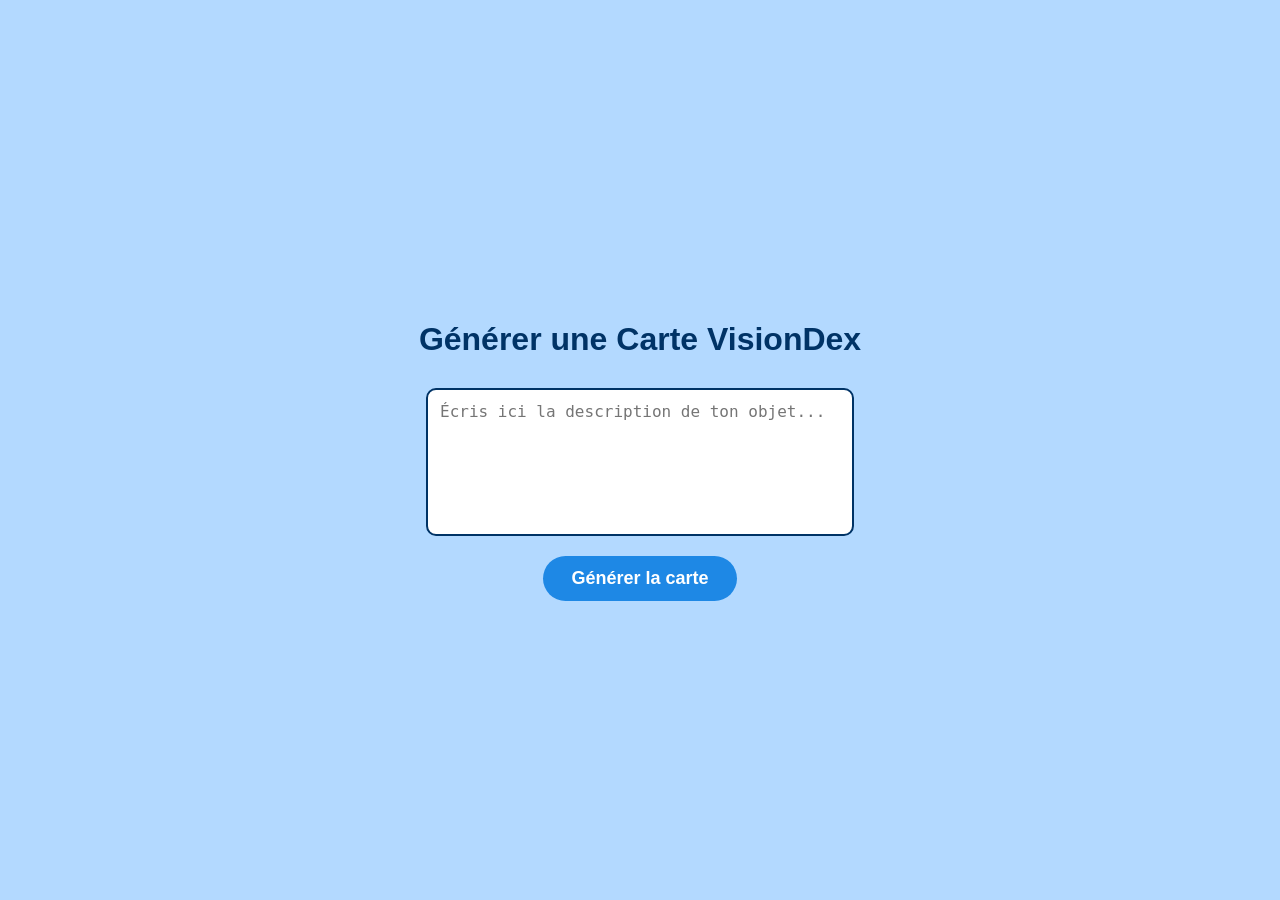
==== index.html @ 1faa7a64 "build: ajout de l'appel au worker Cloudflare pour les tests - Remplacement de l'appel local (localho" ====
<!doctype html>
<html lang="fr">
  <head>
    <meta charset="UTF-8" />
    <title>VisionDex</title>
    <link rel="stylesheet" href="css/index.css" />
  </head>

  <body>
    <h1>Générer une Carte VisionDex</h1>

    <textarea
      id="description"
      placeholder="Écris ici la description de ton objet..."
    ></textarea>

    <button id="generate">Générer la carte</button>

    <script src="js/app.js"></script>
  </body>
</html>
---- css/index.css ----
body {
      margin: 0;
      padding: 0;
      background: #b3d9ff; /* bleu clair */
      font-family: "Poppins", sans-serif;
      display: flex;
      flex-direction: column;
      justify-content: center;
      align-items: center;
      height: 100vh;
      text-align: center;
    }

    h1 {
      font-size: 32px;
      margin-bottom: 30px;
      color: #003366;
    }

    textarea {
      width: 400px;
      height: 120px;
      padding: 12px;
      border-radius: 10px;
      border: 2px solid #003366;
      font-size: 16px;
      resize: none;
      outline: none;
    }

    button {
      margin-top: 20px;
      padding: 12px 28px;
      font-size: 18px;
      font-weight: 600;
      background: #1e88e5;
      color: white;
      border: none;
      border-radius: 999px;
      cursor: pointer;
      transition: 0.25s ease;
    }

    button:hover {
      transform: scale(1.05);
      background: #1565c0;
    }
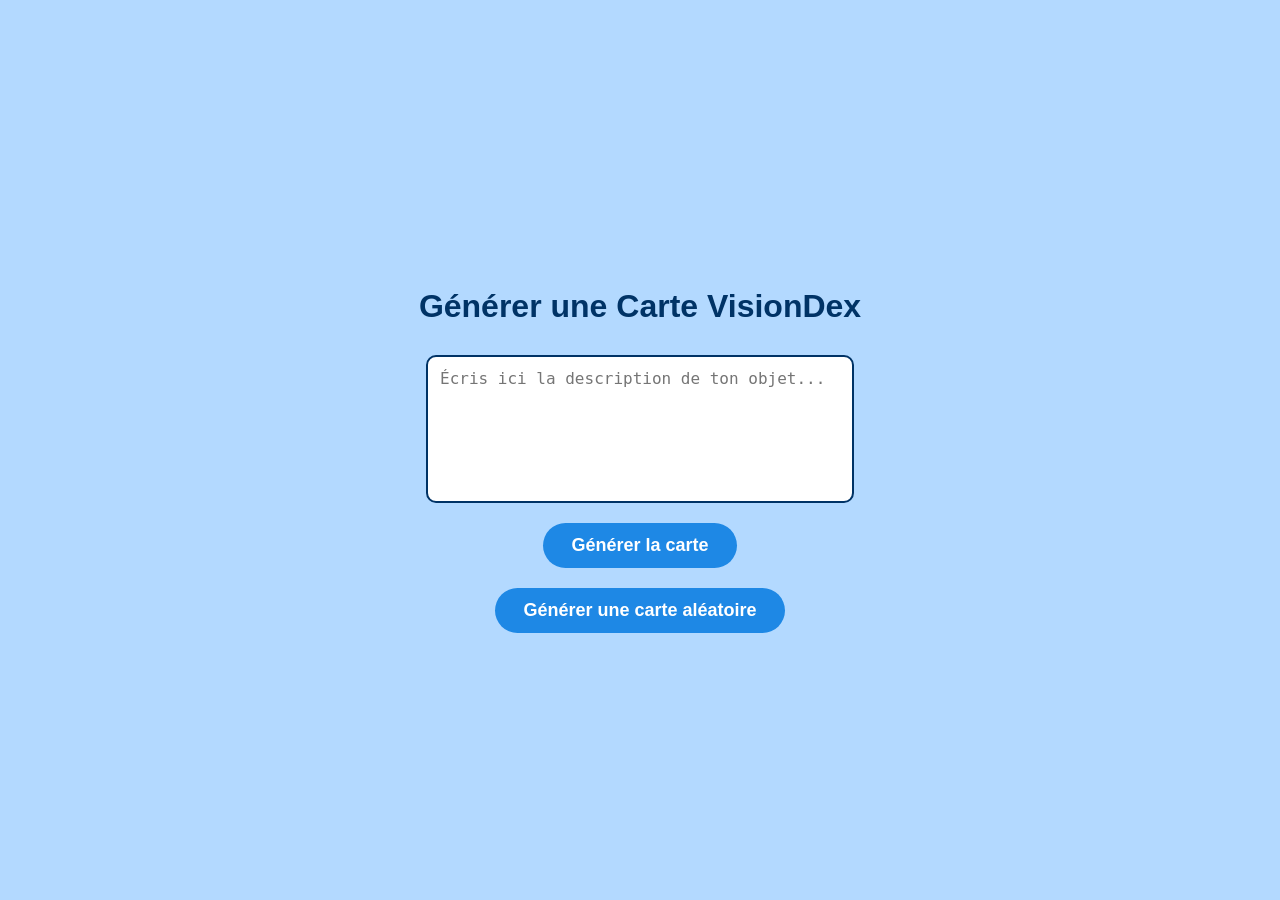
==== commit 928e21e5: "feat:  ajout bouton generer carte aléatoire" ====
--- a/index.html
+++ b/index.html
@@ -15,6 +15,7 @@
     ></textarea>
 
     <button id="generate">Générer la carte</button>
+    <button id="random-card" class="add-btn">Générer une carte aléatoire</button>
 
     <script src="js/app.js"></script>
   </body>
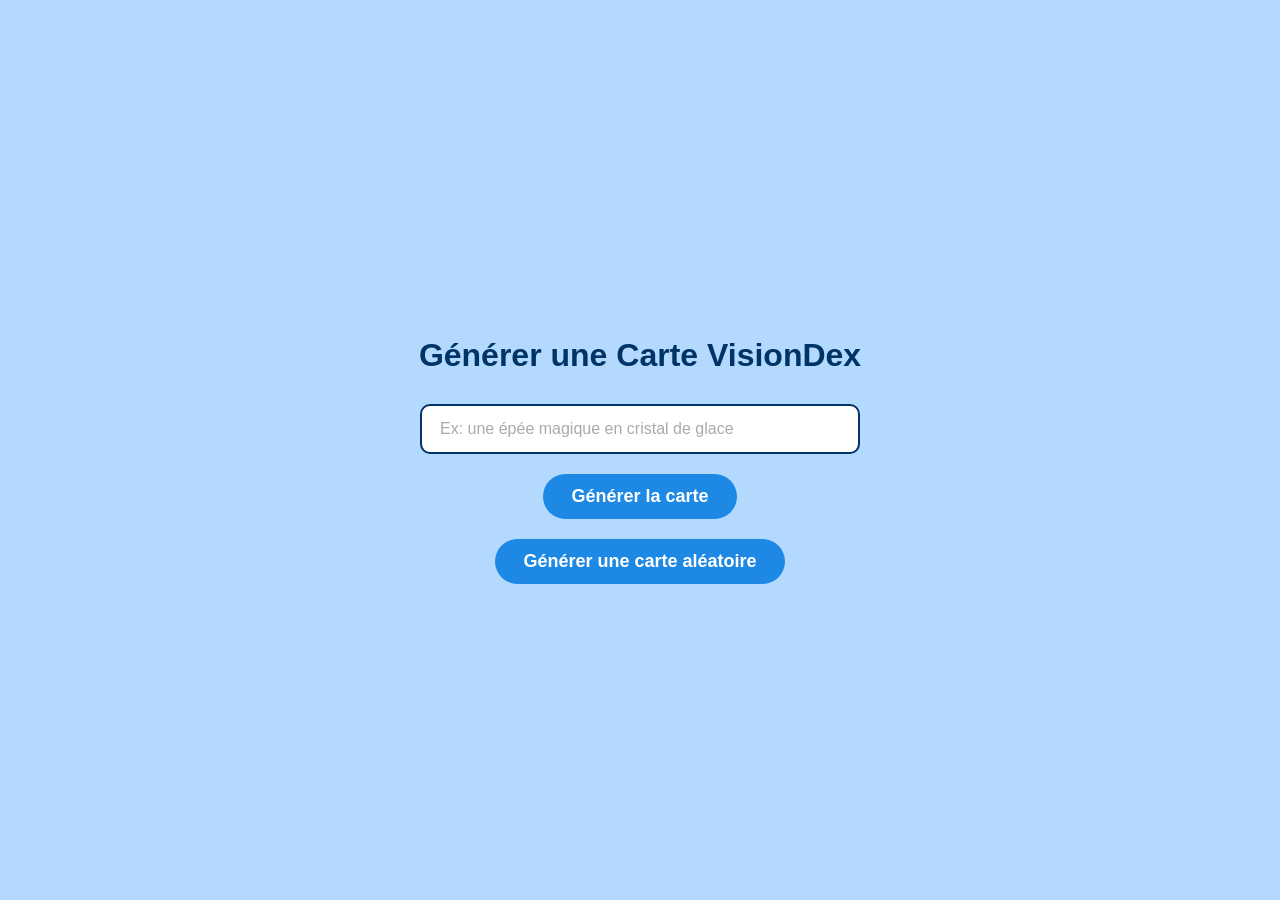
==== commit 3608b02f: "refactor: remplacement textarea par input avec restriction lettres uniquement" ====
--- a/index.html
+++ b/index.html
@@ -9,10 +9,15 @@
   <body>
     <h1>Générer une Carte VisionDex</h1>
 
-    <textarea
-      id="description"
-      placeholder="Écris ici la description de ton objet..."
-    ></textarea>
+   <input
+        type="text"
+        id="description"
+        placeholder="Ex: une épée magique en cristal de glace"
+        maxlength="100"
+        pattern="[A-Za-zÀ-ÿ\s\-']+"
+        title="Seules les lettres, espaces, tirets et apostrophes sont autorisés"
+        autocomplete="off"
+      />
 
     <button id="generate">Générer la carte</button>
     <button id="random-card" class="add-btn">Générer une carte aléatoire</button>
--- a/css/index.css
+++ b/css/index.css
@@ -1,47 +1,55 @@
-    body {
-      margin: 0;
-      padding: 0;
-      background: #b3d9ff; /* bleu clair */
-      font-family: "Poppins", sans-serif;
-      display: flex;
-      flex-direction: column;
-      justify-content: center;
-      align-items: center;
-      height: 100vh;
-      text-align: center;
-    }
+body {
+  margin: 0;
+  padding: 0;
+  background: #b3d9ff; /* bleu clair */
+  font-family: "Poppins", sans-serif;
+  display: flex;
+  flex-direction: column;
+  justify-content: center;
+  align-items: center;
+  height: 100vh;
+  text-align: center;
+}
 
-    h1 {
-      font-size: 32px;
-      margin-bottom: 30px;
-      color: #003366;
-    }
+h1 {
+  font-size: 32px;
+  margin-bottom: 30px;
+  color: #003366;
+}
 
-    textarea {
-      width: 400px;
-      height: 120px;
-      padding: 12px;
-      border-radius: 10px;
-      border: 2px solid #003366;
-      font-size: 16px;
-      resize: none;
-      outline: none;
-    }
+/* Version input qui ressemble à l'ancien textarea */
+input {
+  width: 400px;
+  padding: 14px 18px;
+  border-radius: 10px;  /* Moins arrondi, comme l'ancien textarea */
+  border: 2px solid #003366;
+  font-size: 16px;
+  outline: none;
+  font-family: "Poppins", sans-serif;
+}
 
-    button {
-      margin-top: 20px;
-      padding: 12px 28px;
-      font-size: 18px;
-      font-weight: 600;
-      background: #1e88e5;
-      color: white;
-      border: none;
-      border-radius: 999px;
-      cursor: pointer;
-      transition: 0.25s ease;
-    }
+input:focus {
+  border-color: #ff9800;
+}
 
-    button:hover {
-      transform: scale(1.05);
-      background: #1565c0;
-    }+input::placeholder {
+  color: #aaa;
+}
+
+button {
+  margin-top: 20px;
+  padding: 12px 28px;
+  font-size: 18px;
+  font-weight: 600;
+  background: #1e88e5;
+  color: white;
+  border: none;
+  border-radius: 999px;
+  cursor: pointer;
+  transition: 0.25s ease;
+}
+
+button:hover {
+  transform: scale(1.05);
+  background: #1565c0;
+}
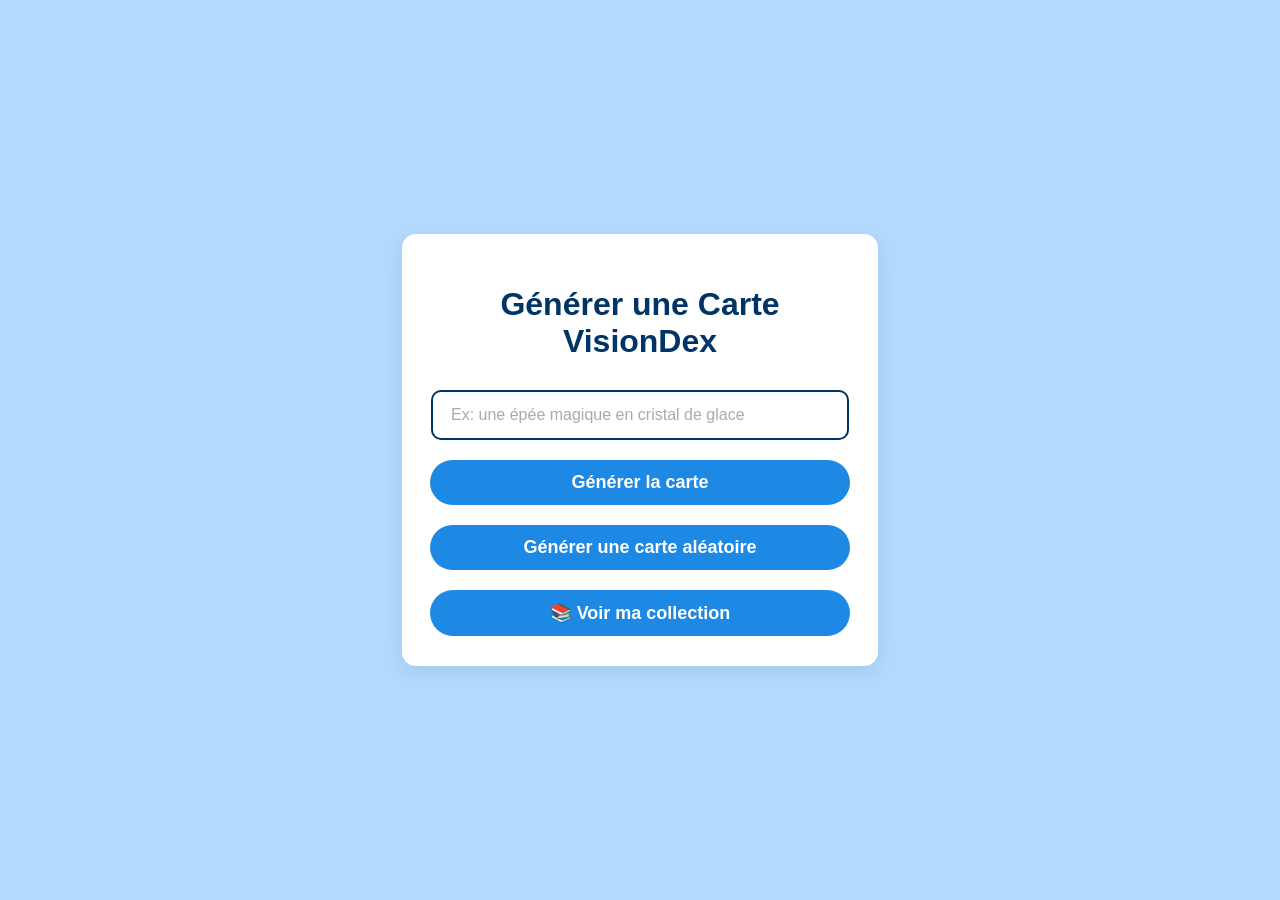
==== commit 2cc47bca: "feat: design des pages html" ====
--- a/index.html
+++ b/index.html
@@ -7,9 +7,10 @@
   </head>
 
   <body>
-    <h1>Générer une Carte VisionDex</h1>
+    <div class="box">
+      <h1>Générer une Carte VisionDex</h1>
 
-   <input
+      <input
         type="text"
         id="description"
         placeholder="Ex: une épée magique en cristal de glace"
@@ -19,9 +20,14 @@
         autocomplete="off"
       />
 
-    <button id="generate">Générer la carte</button>
-    <button id="random-card" class="add-btn">Générer une carte aléatoire</button>
-
+      <button id="generate">Générer la carte</button>
+      <button id="random-card" class="add-btn">
+        Générer une carte aléatoire
+      </button>
+      <button id="open-collection" class="collection-btn">
+        📚 Voir ma collection
+      </button>
+    </div>
     <script src="js/app.js"></script>
   </body>
 </html>
--- a/css/index.css
+++ b/css/index.css
@@ -1,31 +1,43 @@
+/*GLOBAL*/
 body {
   margin: 0;
   padding: 0;
-  background: #b3d9ff; /* bleu clair */
+  background: #b3d9ff;
   font-family: "Poppins", sans-serif;
+
   display: flex;
   flex-direction: column;
-  justify-content: center;
+  justify-content: center;   /* 🔥 centre tout le bloc (titre + box) */
   align-items: center;
   height: 100vh;
   text-align: center;
 }
 
+/* TITRE */
 h1 {
   font-size: 32px;
   margin-bottom: 30px;
   color: #003366;
 }
 
-/* Version input qui ressemble à l'ancien textarea */
+/* CONTENEUR PRINCIPAL */
+.box {
+  background: white;
+  padding: 30px 28px;
+  border-radius: 14px;
+  box-shadow: 0 6px 20px rgba(0,0,0,0.08);
+  width: 420px;
+  max-width: 90%;
+}
+
+/* INPUT */
 input {
-  width: 400px;
+  width: 90%;
   padding: 14px 18px;
-  border-radius: 10px;  /* Moins arrondi, comme l'ancien textarea */
+  border-radius: 10px;
   border: 2px solid #003366;
   font-size: 16px;
   outline: none;
-  font-family: "Poppins", sans-serif;
 }
 
 input:focus {
@@ -36,6 +48,7 @@
   color: #aaa;
 }
 
+/* BOUTONS */
 button {
   margin-top: 20px;
   padding: 12px 28px;
@@ -47,9 +60,21 @@
   border-radius: 999px;
   cursor: pointer;
   transition: 0.25s ease;
+  width: 100%;
 }
 
 button:hover {
   transform: scale(1.05);
   background: #1565c0;
-}+}
+
+/* BOUTON SECONDAIRE */
+.secondary {
+  background: #7b8a97;
+}
+
+.secondary:hover {
+  background: #5f6b75;
+}
+
+
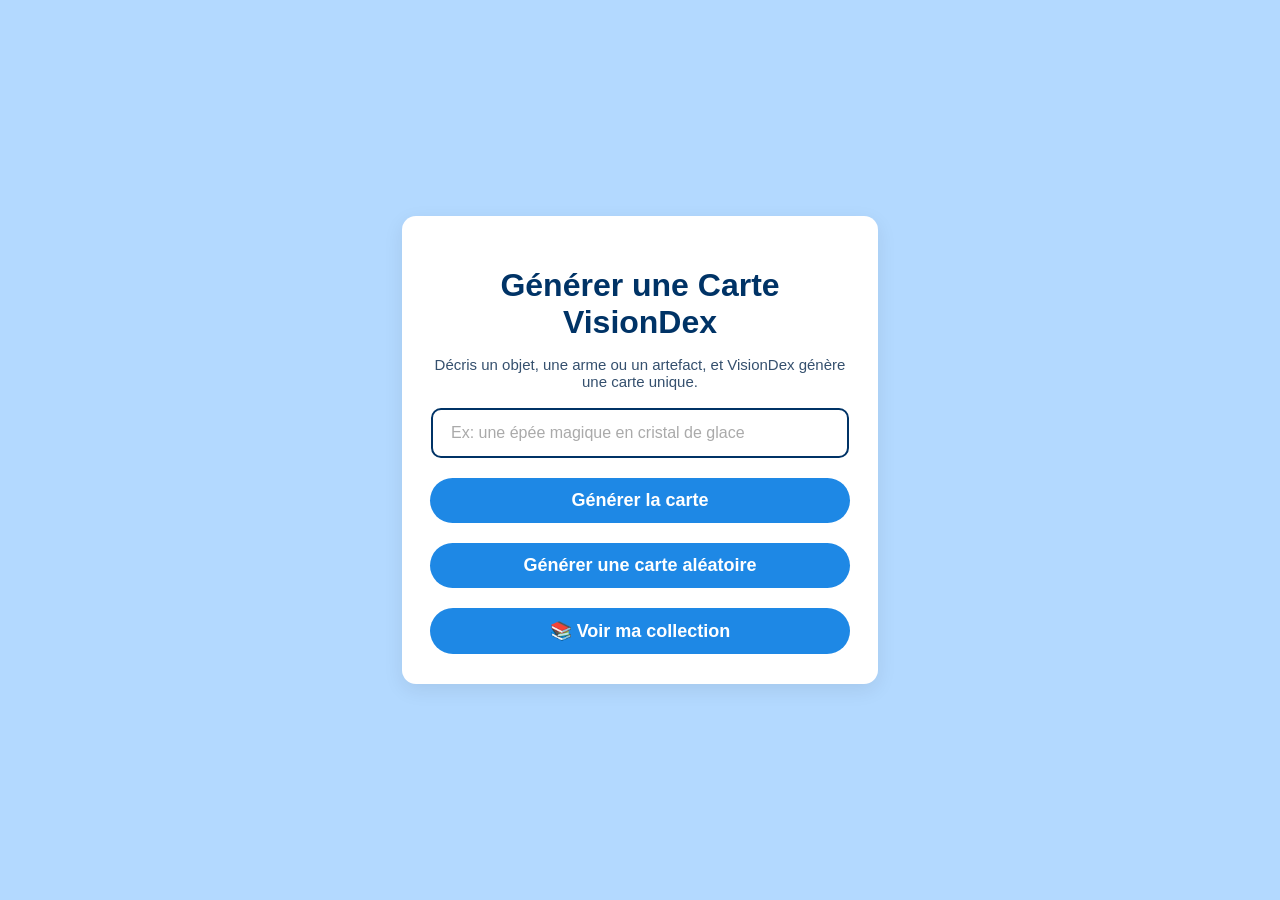
==== commit 30e978cd: "ajout d'une description" ====
--- a/index.html
+++ b/index.html
@@ -4,12 +4,16 @@
     <meta charset="UTF-8" />
     <title>VisionDex</title>
     <link rel="stylesheet" href="css/index.css" />
+    <meta name="viewport" content="width=device-width, initial-scale=1.0" />
   </head>
 
   <body>
     <div class="box">
       <h1>Générer une Carte VisionDex</h1>
-
+      <p class="subtitle">
+        Décris un objet, une arme ou un artefact, et VisionDex génère une carte
+        unique.
+      </p>
       <input
         type="text"
         id="description"
--- a/css/index.css
+++ b/css/index.css
@@ -1,4 +1,4 @@
-/*GLOBAL*/
+/* Global */
 body {
   margin: 0;
   padding: 0;
@@ -7,30 +7,29 @@
 
   display: flex;
   flex-direction: column;
-  justify-content: center;   /* 🔥 centre tout le bloc (titre + box) */
+  justify-content: center;
   align-items: center;
   height: 100vh;
   text-align: center;
 }
 
-/* TITRE */
+/* Titre */
 h1 {
   font-size: 32px;
-  margin-bottom: 30px;
+  margin-bottom: 25px;
   color: #003366;
 }
 
-/* CONTENEUR PRINCIPAL */
+/* Conteneur principal */
 .box {
   background: white;
   padding: 30px 28px;
   border-radius: 14px;
-  box-shadow: 0 6px 20px rgba(0,0,0,0.08);
+  box-shadow: 0 6px 20px rgba(0, 0, 0, 0.08);
   width: 420px;
   max-width: 90%;
 }
-
-/* INPUT */
+/* Input */
 input {
   width: 90%;
   padding: 14px 18px;
@@ -48,7 +47,7 @@
   color: #aaa;
 }
 
-/* BOUTONS */
+/* Boutons */
 button {
   margin-top: 20px;
   padding: 12px 28px;
@@ -68,7 +67,7 @@
   background: #1565c0;
 }
 
-/* BOUTON SECONDAIRE */
+/* Bouton secondaire */
 .secondary {
   background: #7b8a97;
 }
@@ -77,4 +76,62 @@
   background: #5f6b75;
 }
 
+/* 📱 Responsive — Mobile agrandi */
+@media (max-width: 768px) {
+  body {
+    padding: 30px 20px;
+    height: auto;
+    justify-content: flex-start;
+  }
 
+  h1 {
+    font-size: 34px;
+    margin-bottom: 16px;
+  }
+
+  .box {
+    width: 80%;
+    max-width: 90%;
+    padding: 35px 28px;
+    border-radius: 20px;
+  }
+
+  input {
+    width: 90%;
+    font-size: 20px;
+    padding: 18px 22px;
+  }
+
+  button {
+    font-size: 22px;
+    padding: 16px 30px;
+  }
+}
+
+/* 📱 Responsive — Très petits écrans */
+@media (max-width: 480px) {
+  h1 {
+    font-size: 30px;
+  }
+
+  .box {
+    padding: 32px 24px;
+  }
+
+  input {
+    font-size: 19px;
+    padding: 16px 20px;
+  }
+
+  button {
+    font-size: 20px;
+    padding: 14px 26px;
+  }
+}
+
+.subtitle {
+  font-size: 15px;
+  color: #35506e;
+  margin-top: -10px;
+  margin-bottom: 18px;
+}
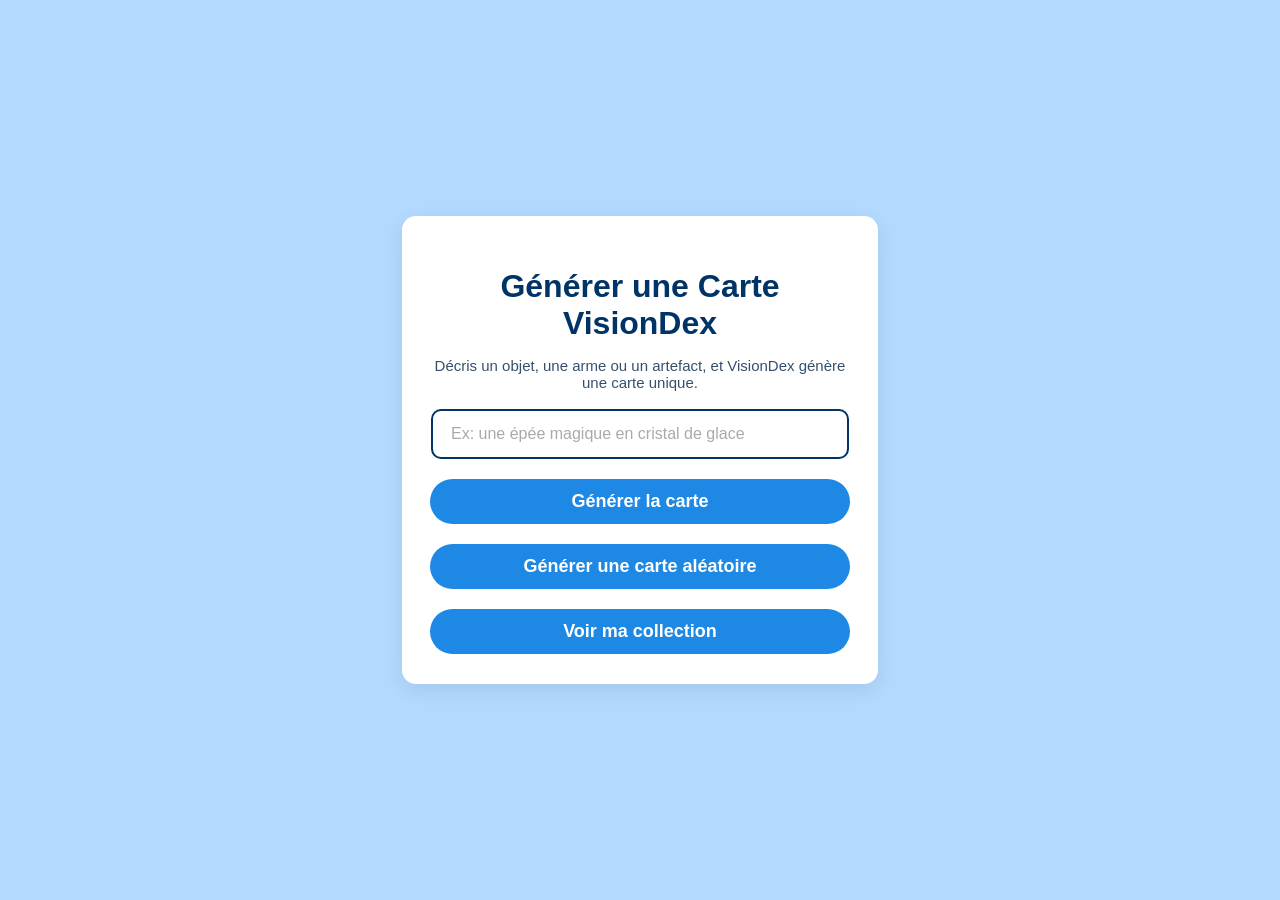
==== commit 0e7baea9: "Update index.html" ====
--- a/index.html
+++ b/index.html
@@ -29,7 +29,7 @@
         Générer une carte aléatoire
       </button>
       <button id="open-collection" class="collection-btn">
-        📚 Voir ma collection
+         Voir ma collection
       </button>
     </div>
     <script src="js/app.js"></script>
